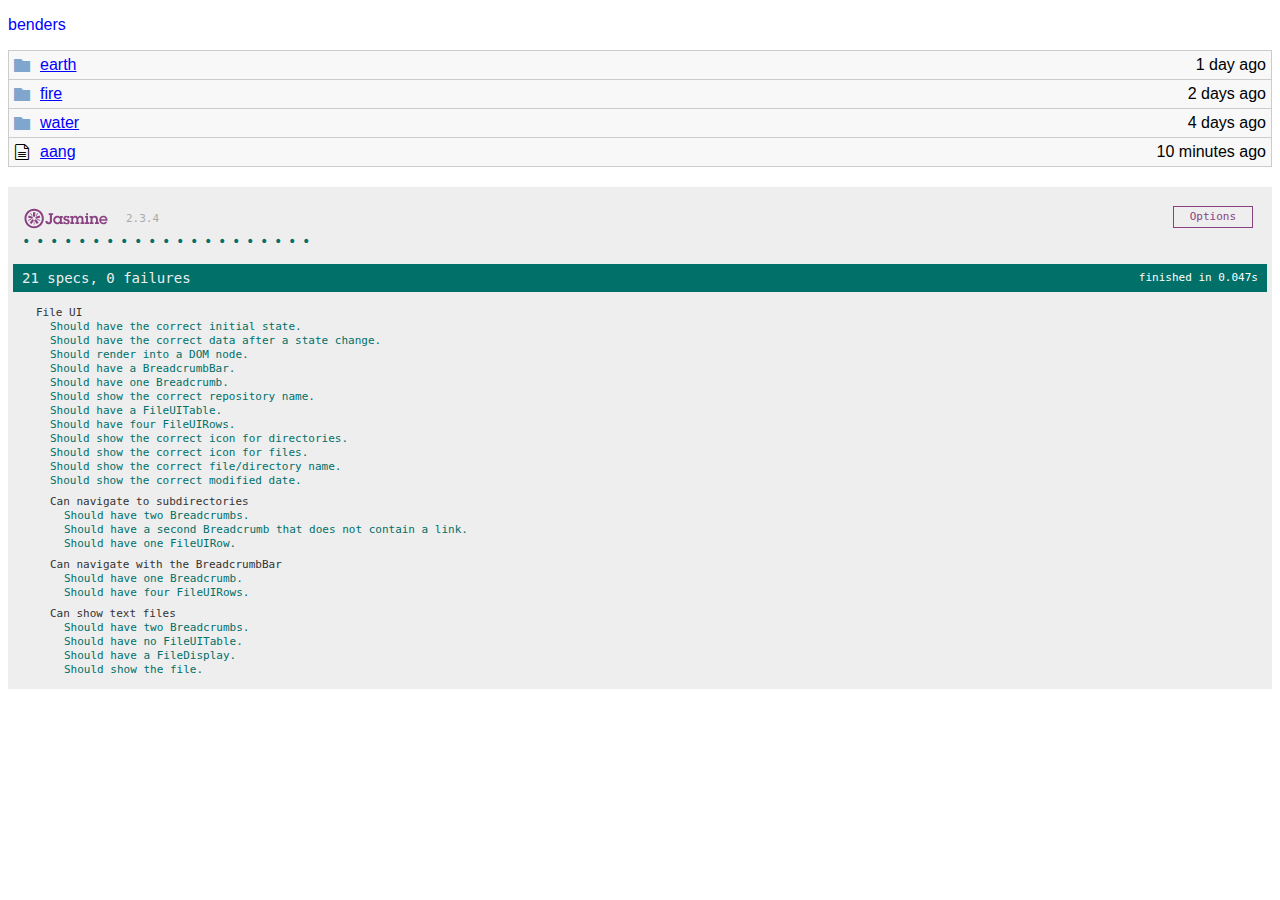
==== SpecRunner.html @ ca76d56e "Added tests using Jasmine." ====
<!DOCTYPE html>
<html>
<head>
  <meta charset="utf-8">
  <title>Jasmine Tests for FileUI</title>

  <!-- Jasmine files -->
  <link rel="stylesheet" href="jasmine.css">
  <script src="jasmine.js"></script>
  <script src="jasmine-html.js"></script>
  <script src="boot.js"></script>

  <!-- React files -->
  <script src="react-with-addons-0.13.3.js"></script>
  <script src="JSXTransformer-0.13.3.js"></script>

  <!-- FileUI files -->
  <link rel="stylesheet" href="style.css">
  <script src="data.js"></script>
  <script type="text/jsx" src="js/FileUI.jsx"></script>

  <!-- Test files -->
  <script src="FileUISpec.js"></script>

</head>

<body>
  <div id="content"></div>
</body>
</html>
---- jasmine.css ----
body { overflow-y: scroll; }

.jasmine_html-reporter { background-color: #eee; padding: 5px; margin-top: 20px; font-size: 11px; font-family: Monaco, "Lucida Console", monospace; line-height: 14px; color: #333; }
.jasmine_html-reporter a { text-decoration: none; }
.jasmine_html-reporter a:hover { text-decoration: underline; }
.jasmine_html-reporter p, .jasmine_html-reporter h1, .jasmine_html-reporter h2, .jasmine_html-reporter h3, .jasmine_html-reporter h4, .jasmine_html-reporter h5, .jasmine_html-reporter h6 { margin: 0; line-height: 14px; }
.jasmine_html-reporter .banner, .jasmine_html-reporter .symbol-summary, .jasmine_html-reporter .summary, .jasmine_html-reporter .result-message, .jasmine_html-reporter .spec .description, .jasmine_html-reporter .spec-detail .description, .jasmine_html-reporter .alert .bar, .jasmine_html-reporter .stack-trace { padding-left: 9px; padding-right: 9px; }
.jasmine_html-reporter .banner { position: relative; }
.jasmine_html-reporter .banner .title { background: url('[data-uri]') no-repeat; background: url('[data-uri]') no-repeat, none; -moz-background-size: 100%; -o-background-size: 100%; -webkit-background-size: 100%; background-size: 100%; display: block; float: left; width: 90px; height: 25px; }
.jasmine_html-reporter .banner .version { margin-left: 14px; position: relative; top: 6px; }
.jasmine_html-reporter #jasmine_content { position: fixed; right: 100%; }
.jasmine_html-reporter .version { color: #aaa; }
.jasmine_html-reporter .banner { margin-top: 14px; }
.jasmine_html-reporter .duration { color: #fff; float: right; line-height: 28px; padding-right: 9px; }
.jasmine_html-reporter .symbol-summary { overflow: hidden; *zoom: 1; margin: 14px 0; }
.jasmine_html-reporter .symbol-summary li { display: inline-block; height: 8px; width: 14px; font-size: 16px; }
.jasmine_html-reporter .symbol-summary li.passed { font-size: 14px; }
.jasmine_html-reporter .symbol-summary li.passed:before { color: #007069; content: "\02022"; }
.jasmine_html-reporter .symbol-summary li.failed { line-height: 9px; }
.jasmine_html-reporter .symbol-summary li.failed:before { color: #ca3a11; content: "\d7"; font-weight: bold; margin-left: -1px; }
.jasmine_html-reporter .symbol-summary li.disabled { font-size: 14px; }
.jasmine_html-reporter .symbol-summary li.disabled:before { color: #bababa; content: "\02022"; }
.jasmine_html-reporter .symbol-summary li.pending { line-height: 17px; }
.jasmine_html-reporter .symbol-summary li.pending:before { color: #ba9d37; content: "*"; }
.jasmine_html-reporter .symbol-summary li.empty { font-size: 14px; }
.jasmine_html-reporter .symbol-summary li.empty:before { color: #ba9d37; content: "\02022"; }
.jasmine_html-reporter .run-options { float: right; margin-right: 5px; border: 1px solid #8a4182; color: #8a4182; position: relative; line-height: 20px; }
.jasmine_html-reporter .run-options .trigger { cursor: pointer; padding: 8px 16px; }
.jasmine_html-reporter .run-options .payload { position: absolute; display: none; right: -1px; border: 1px solid #8a4182; background-color: #eee; white-space: nowrap; padding: 4px 8px; }
.jasmine_html-reporter .run-options .payload.open { display: block; }
.jasmine_html-reporter .bar { line-height: 28px; font-size: 14px; display: block; color: #eee; }
.jasmine_html-reporter .bar.failed { background-color: #ca3a11; }
.jasmine_html-reporter .bar.passed { background-color: #007069; }
.jasmine_html-reporter .bar.skipped { background-color: #bababa; }
.jasmine_html-reporter .bar.errored { background-color: #ca3a11; }
.jasmine_html-reporter .bar.menu { background-color: #fff; color: #aaa; }
.jasmine_html-reporter .bar.menu a { color: #333; }
.jasmine_html-reporter .bar a { color: white; }
.jasmine_html-reporter.spec-list .bar.menu.failure-list, .jasmine_html-reporter.spec-list .results .failures { display: none; }
.jasmine_html-reporter.failure-list .bar.menu.spec-list, .jasmine_html-reporter.failure-list .summary { display: none; }
.jasmine_html-reporter .results { margin-top: 14px; }
.jasmine_html-reporter .summary { margin-top: 14px; }
.jasmine_html-reporter .summary ul { list-style-type: none; margin-left: 14px; padding-top: 0; padding-left: 0; }
.jasmine_html-reporter .summary ul.suite { margin-top: 7px; margin-bottom: 7px; }
.jasmine_html-reporter .summary li.passed a { color: #007069; }
.jasmine_html-reporter .summary li.failed a { color: #ca3a11; }
.jasmine_html-reporter .summary li.empty a { color: #ba9d37; }
.jasmine_html-reporter .summary li.pending a { color: #ba9d37; }
.jasmine_html-reporter .summary li.disabled a { color: #bababa; }
.jasmine_html-reporter .description + .suite { margin-top: 0; }
.jasmine_html-reporter .suite { margin-top: 14px; }
.jasmine_html-reporter .suite a { color: #333; }
.jasmine_html-reporter .failures .spec-detail { margin-bottom: 28px; }
.jasmine_html-reporter .failures .spec-detail .description { background-color: #ca3a11; }
.jasmine_html-reporter .failures .spec-detail .description a { color: white; }
.jasmine_html-reporter .result-message { padding-top: 14px; color: #333; white-space: pre; }
.jasmine_html-reporter .result-message span.result { display: block; }
.jasmine_html-reporter .stack-trace { margin: 5px 0 0 0; max-height: 224px; overflow: auto; line-height: 18px; color: #666; border: 1px solid #ddd; background: white; white-space: pre; }
---- style.css ----
body {
  font-family: Helvetica, Arial, sans-serif;
}
a {
  color: #4183c4;
}
a:visited {
  color: blue;
}

.fileui_box-icon {
  float: left;
}
.fileui_box-breadcrumb_bar {
  list-style-type: none;
  padding-left: 0;
}
.fileui_box-breadcrumb {
  display: inline;
}
.fileui_box-breadcrumb:after {
  content: " / ";
}
.fileui_box-breadcrumb:last-child:after {
  content: "";
}
.fileui_box-breadcrumb_link {
  text-decoration: none;
}
.fileui_box-table {
  width: 100%;
  border: 1px solid #ccc;
  border-spacing: 0;
}
.fileui_box-cell {
  padding: 5px;
  border-bottom: 1px solid #ccc;
  background-color: #f8f8f8;
  white-space: nowrap;
}
.fileui_box-row:last-child .fileui_box-cell {
  border-bottom: 0;
}
.fileui_box-cell.icon {
  width: 16px;
  padding-right: 0;
}
.fileui_box-cell.modified {
  text-align: right;
}
.fileui_box-link {
  display: block;
}
.fileui_box-file {
  padding: 5px;
  border: 1px solid #ccc;
  background-color: #f8f8f8;
  overflow-x: auto;
}

@font-face {
  font-family: 'icomoon';
  src: url('icomoon.woff?-t3adze') format('woff');
  font-weight: normal;
  font-style: normal;
}
[class^="icon-"], [class*=" icon-"] {
  font-family: 'icomoon';
  speak: none;
  font-style: normal;
  font-weight: normal;
  font-variant: normal;
  text-transform: none;
  line-height: 1;
  margin-right: 5px;
 
  /* Better Font Rendering =========== */
  -webkit-font-smoothing: antialiased;
  -moz-osx-font-smoothing: grayscale;
}
.icon-file-text2:before {
  content: "\e926";
}
.icon-folder:before {
  content: "\e92f";
  color: #80A6CD;
}
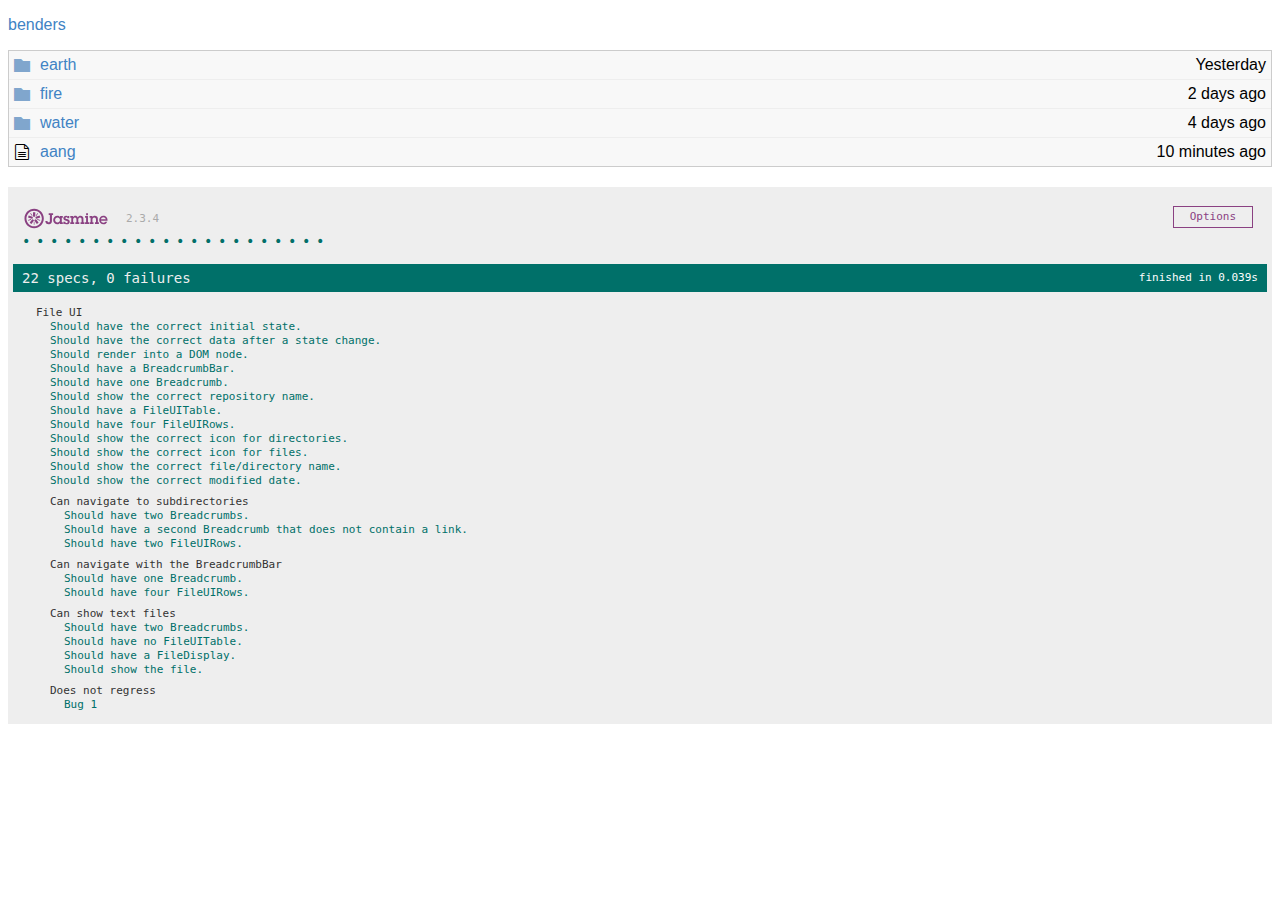
==== commit f2ef4a79: "Change browser title." ====
--- a/SpecRunner.html
+++ b/SpecRunner.html
@@ -2,25 +2,25 @@
 <html>
 <head>
   <meta charset="utf-8">
-  <title>Jasmine Tests for FileUI</title>
+  <title>Jasmine Tests for FUI</title>
 
   <!-- Jasmine files -->
-  <link rel="stylesheet" href="jasmine.css">
-  <script src="jasmine.js"></script>
-  <script src="jasmine-html.js"></script>
-  <script src="boot.js"></script>
+  <link rel="stylesheet" href="lib/jasmine/jasmine.css">
+  <script src="lib/jasmine/jasmine.js"></script>
+  <script src="lib/jasmine/jasmine-html.js"></script>
+  <script src="lib/jasmine/boot.js"></script>
 
   <!-- React files -->
-  <script src="react-with-addons-0.13.3.js"></script>
-  <script src="JSXTransformer-0.13.3.js"></script>
+  <script src="lib/react/react-with-addons-0.13.3.js"></script>
+  <script src="lib/react/JSXTransformer-0.13.3.js"></script>
 
   <!-- FileUI files -->
-  <link rel="stylesheet" href="style.css">
-  <script src="data.js"></script>
+  <link rel="stylesheet" href="css/style.css">
+  <script src="js/data.js"></script>
   <script type="text/jsx" src="js/FileUI.jsx"></script>
 
   <!-- Test files -->
-  <script src="FileUISpec.js"></script>
+  <script src="test/FileUISpec.js"></script>
 
 </head>
 
--- a/lib/jasmine/jasmine.css
+++ b/lib/jasmine/jasmine.css
@@ -0,0 +1,58 @@
+body { overflow-y: scroll; }
+
+.jasmine_html-reporter { background-color: #eee; padding: 5px; margin-top: 20px; font-size: 11px; font-family: Monaco, "Lucida Console", monospace; line-height: 14px; color: #333; }
+.jasmine_html-reporter a { text-decoration: none; }
+.jasmine_html-reporter a:hover { text-decoration: underline; }
+.jasmine_html-reporter p, .jasmine_html-reporter h1, .jasmine_html-reporter h2, .jasmine_html-reporter h3, .jasmine_html-reporter h4, .jasmine_html-reporter h5, .jasmine_html-reporter h6 { margin: 0; line-height: 14px; }
+.jasmine_html-reporter .banner, .jasmine_html-reporter .symbol-summary, .jasmine_html-reporter .summary, .jasmine_html-reporter .result-message, .jasmine_html-reporter .spec .description, .jasmine_html-reporter .spec-detail .description, .jasmine_html-reporter .alert .bar, .jasmine_html-reporter .stack-trace { padding-left: 9px; padding-right: 9px; }
+.jasmine_html-reporter .banner { position: relative; }
+.jasmine_html-reporter .banner .title { background: url('[data-uri]') no-repeat; background: url('[data-uri]') no-repeat, none; -moz-background-size: 100%; -o-background-size: 100%; -webkit-background-size: 100%; background-size: 100%; display: block; float: left; width: 90px; height: 25px; }
+.jasmine_html-reporter .banner .version { margin-left: 14px; position: relative; top: 6px; }
+.jasmine_html-reporter #jasmine_content { position: fixed; right: 100%; }
+.jasmine_html-reporter .version { color: #aaa; }
+.jasmine_html-reporter .banner { margin-top: 14px; }
+.jasmine_html-reporter .duration { color: #fff; float: right; line-height: 28px; padding-right: 9px; }
+.jasmine_html-reporter .symbol-summary { overflow: hidden; *zoom: 1; margin: 14px 0; }
+.jasmine_html-reporter .symbol-summary li { display: inline-block; height: 8px; width: 14px; font-size: 16px; }
+.jasmine_html-reporter .symbol-summary li.passed { font-size: 14px; }
+.jasmine_html-reporter .symbol-summary li.passed:before { color: #007069; content: "\02022"; }
+.jasmine_html-reporter .symbol-summary li.failed { line-height: 9px; }
+.jasmine_html-reporter .symbol-summary li.failed:before { color: #ca3a11; content: "\d7"; font-weight: bold; margin-left: -1px; }
+.jasmine_html-reporter .symbol-summary li.disabled { font-size: 14px; }
+.jasmine_html-reporter .symbol-summary li.disabled:before { color: #bababa; content: "\02022"; }
+.jasmine_html-reporter .symbol-summary li.pending { line-height: 17px; }
+.jasmine_html-reporter .symbol-summary li.pending:before { color: #ba9d37; content: "*"; }
+.jasmine_html-reporter .symbol-summary li.empty { font-size: 14px; }
+.jasmine_html-reporter .symbol-summary li.empty:before { color: #ba9d37; content: "\02022"; }
+.jasmine_html-reporter .run-options { float: right; margin-right: 5px; border: 1px solid #8a4182; color: #8a4182; position: relative; line-height: 20px; }
+.jasmine_html-reporter .run-options .trigger { cursor: pointer; padding: 8px 16px; }
+.jasmine_html-reporter .run-options .payload { position: absolute; display: none; right: -1px; border: 1px solid #8a4182; background-color: #eee; white-space: nowrap; padding: 4px 8px; }
+.jasmine_html-reporter .run-options .payload.open { display: block; }
+.jasmine_html-reporter .bar { line-height: 28px; font-size: 14px; display: block; color: #eee; }
+.jasmine_html-reporter .bar.failed { background-color: #ca3a11; }
+.jasmine_html-reporter .bar.passed { background-color: #007069; }
+.jasmine_html-reporter .bar.skipped { background-color: #bababa; }
+.jasmine_html-reporter .bar.errored { background-color: #ca3a11; }
+.jasmine_html-reporter .bar.menu { background-color: #fff; color: #aaa; }
+.jasmine_html-reporter .bar.menu a { color: #333; }
+.jasmine_html-reporter .bar a { color: white; }
+.jasmine_html-reporter.spec-list .bar.menu.failure-list, .jasmine_html-reporter.spec-list .results .failures { display: none; }
+.jasmine_html-reporter.failure-list .bar.menu.spec-list, .jasmine_html-reporter.failure-list .summary { display: none; }
+.jasmine_html-reporter .results { margin-top: 14px; }
+.jasmine_html-reporter .summary { margin-top: 14px; }
+.jasmine_html-reporter .summary ul { list-style-type: none; margin-left: 14px; padding-top: 0; padding-left: 0; }
+.jasmine_html-reporter .summary ul.suite { margin-top: 7px; margin-bottom: 7px; }
+.jasmine_html-reporter .summary li.passed a { color: #007069; }
+.jasmine_html-reporter .summary li.failed a { color: #ca3a11; }
+.jasmine_html-reporter .summary li.empty a { color: #ba9d37; }
+.jasmine_html-reporter .summary li.pending a { color: #ba9d37; }
+.jasmine_html-reporter .summary li.disabled a { color: #bababa; }
+.jasmine_html-reporter .description + .suite { margin-top: 0; }
+.jasmine_html-reporter .suite { margin-top: 14px; }
+.jasmine_html-reporter .suite a { color: #333; }
+.jasmine_html-reporter .failures .spec-detail { margin-bottom: 28px; }
+.jasmine_html-reporter .failures .spec-detail .description { background-color: #ca3a11; }
+.jasmine_html-reporter .failures .spec-detail .description a { color: white; }
+.jasmine_html-reporter .result-message { padding-top: 14px; color: #333; white-space: pre; }
+.jasmine_html-reporter .result-message span.result { display: block; }
+.jasmine_html-reporter .stack-trace { margin: 5px 0 0 0; max-height: 224px; overflow: auto; line-height: 18px; color: #666; border: 1px solid #ddd; background: white; white-space: pre; }
--- a/css/style.css
+++ b/css/style.css
@@ -0,0 +1,92 @@
+/* Global styles we only set for the index.html page that shows FileUI. */
+body {
+  font-family: Helvetica, Arial, sans-serif;
+}
+
+/* Styles for FileUI and it's subcomponents. */
+.fileui_box a {
+  color: #4183c4;
+  text-decoration: none;
+}
+.fileui_box a:visited {
+  color: #4183c4;
+}
+.fileui_box a:hover,
+.fileui_box a:focus {
+  text-decoration: underline;
+}
+.fileui_box-icon {
+  float: left;
+}
+.fileui_box-breadcrumb_bar {
+  list-style-type: none;
+  padding-left: 0;
+}
+.fileui_box-breadcrumb {
+  display: inline;
+}
+.fileui_box-breadcrumb:after {
+  content: " / ";
+}
+.fileui_box-breadcrumb:last-child:after {
+  content: "";
+}
+.fileui_box-table {
+  width: 100%;
+  border: 1px solid #ccc;
+  border-spacing: 0;
+}
+.fileui_box-cell {
+  padding: 5px;
+  border-bottom: 1px solid #eee;
+  background-color: #f8f8f8;
+  white-space: nowrap;
+}
+.fileui_box-row:last-child .fileui_box-cell {
+  border-bottom: 0;
+}
+.fileui_box-cell.icon {
+  width: 16px;
+  padding-right: 0;
+}
+.fileui_box-cell.modified {
+  text-align: right;
+}
+.fileui_box-link {
+  display: block;
+}
+.fileui_box-file {
+  padding: 5px;
+  border: 1px solid #ccc;
+  background-color: #f8f8f8;
+  overflow-x: auto;
+}
+
+/* icomoon.io font icons. */
+@font-face {
+  font-family: 'icomoon';
+  src: url('../fonts/icomoon.woff?-t3adze') format('woff');
+  font-weight: normal;
+  font-style: normal;
+}
+[class^="icon-"], [class*=" icon-"] {
+  font-family: 'icomoon';
+  speak: none;
+  font-style: normal;
+  font-weight: normal;
+  font-variant: normal;
+  text-transform: none;
+  line-height: 1;
+  margin-right: 5px;
+ 
+  /* Better Font Rendering =========== */
+  -webkit-font-smoothing: antialiased;
+  -moz-osx-font-smoothing: grayscale;
+}
+.icon-file-text2:before {
+  content: "\e926";
+}
+.icon-folder:before {
+  content: "\e92f";
+  color: #80A6CD;
+}